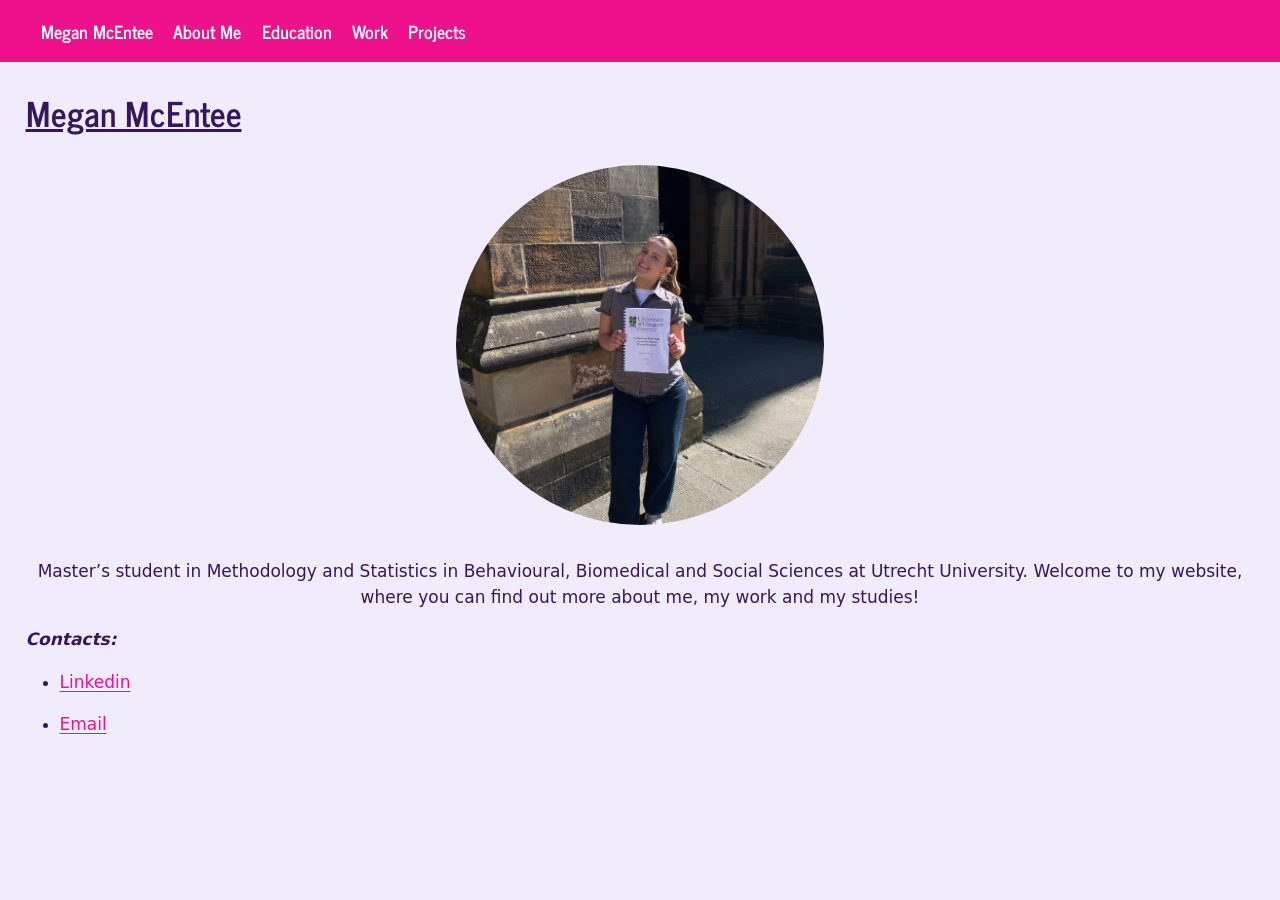
==== index.html @ 5ffb11a3 "Built site for gh-pages" ====
<!DOCTYPE html>
<html xmlns="http://www.w3.org/1999/xhtml" lang="en" xml:lang="en"><head>

<meta charset="utf-8">
<meta name="generator" content="quarto-1.6.42">

<meta name="viewport" content="width=device-width, initial-scale=1.0, user-scalable=yes">


<title>Megan McEntee</title>
<style>
code{white-space: pre-wrap;}
span.smallcaps{font-variant: small-caps;}
div.columns{display: flex; gap: min(4vw, 1.5em);}
div.column{flex: auto; overflow-x: auto;}
div.hanging-indent{margin-left: 1.5em; text-indent: -1.5em;}
ul.task-list{list-style: none;}
ul.task-list li input[type="checkbox"] {
  width: 0.8em;
  margin: 0 0.8em 0.2em -1em; /* quarto-specific, see https://github.com/quarto-dev/quarto-cli/issues/4556 */ 
  vertical-align: middle;
}
</style>


<script src="site_libs/quarto-nav/quarto-nav.js"></script>
<script src="site_libs/quarto-nav/headroom.min.js"></script>
<script src="site_libs/clipboard/clipboard.min.js"></script>
<script src="site_libs/quarto-search/autocomplete.umd.js"></script>
<script src="site_libs/quarto-search/fuse.min.js"></script>
<script src="site_libs/quarto-search/quarto-search.js"></script>
<meta name="quarto:offset" content="./">
<script src="site_libs/quarto-html/quarto.js"></script>
<script src="site_libs/quarto-html/popper.min.js"></script>
<script src="site_libs/quarto-html/tippy.umd.min.js"></script>
<script src="site_libs/quarto-html/anchor.min.js"></script>
<link href="site_libs/quarto-html/tippy.css" rel="stylesheet">
<link href="site_libs/quarto-html/quarto-syntax-highlighting-2f5df379a58b258e96c21c0638c20c03.css" rel="stylesheet" id="quarto-text-highlighting-styles">
<script src="site_libs/bootstrap/bootstrap.min.js"></script>
<link href="site_libs/bootstrap/bootstrap-icons.css" rel="stylesheet">
<link href="site_libs/bootstrap/bootstrap-0629e0f588e8d33d92f3638f795ab6a3.min.css" rel="stylesheet" append-hash="true" id="quarto-bootstrap" data-mode="light">
<script id="quarto-search-options" type="application/json">{
  "location": "navbar",
  "copy-button": false,
  "collapse-after": 3,
  "panel-placement": "end",
  "type": "overlay",
  "limit": 50,
  "keyboard-shortcut": [
    "f",
    "/",
    "s"
  ],
  "show-item-context": false,
  "language": {
    "search-no-results-text": "No results",
    "search-matching-documents-text": "matching documents",
    "search-copy-link-title": "Copy link to search",
    "search-hide-matches-text": "Hide additional matches",
    "search-more-match-text": "more match in this document",
    "search-more-matches-text": "more matches in this document",
    "search-clear-button-title": "Clear",
    "search-text-placeholder": "",
    "search-detached-cancel-button-title": "Cancel",
    "search-submit-button-title": "Submit",
    "search-label": "Search"
  }
}</script>


<link rel="stylesheet" href="styles.css">
</head>

<body class="nav-fixed">

<div id="quarto-search-results"></div>
  <header id="quarto-header" class="headroom fixed-top">
    <nav class="navbar navbar-expand-lg " data-bs-theme="dark">
      <div class="navbar-container container-fluid">
            <div id="quarto-search" class="" title="Search"></div>
          <button class="navbar-toggler" type="button" data-bs-toggle="collapse" data-bs-target="#navbarCollapse" aria-controls="navbarCollapse" role="menu" aria-expanded="false" aria-label="Toggle navigation" onclick="if (window.quartoToggleHeadroom) { window.quartoToggleHeadroom(); }">
  <span class="navbar-toggler-icon"></span>
</button>
          <div class="collapse navbar-collapse" id="navbarCollapse">
            <ul class="navbar-nav navbar-nav-scroll me-auto">
  <li class="nav-item">
    <a class="nav-link active" href="./index.html" aria-current="page"> 
<span class="menu-text">Megan McEntee</span></a>
  </li>  
  <li class="nav-item">
    <a class="nav-link" href="./about_me.html"> 
<span class="menu-text">About Me</span></a>
  </li>  
  <li class="nav-item">
    <a class="nav-link" href="./education.html"> 
<span class="menu-text">Education</span></a>
  </li>  
  <li class="nav-item">
    <a class="nav-link" href="./work.html"> 
<span class="menu-text">Work</span></a>
  </li>  
  <li class="nav-item">
    <a class="nav-link" href="./projects.html"> 
<span class="menu-text">Projects</span></a>
  </li>  
</ul>
          </div> <!-- /navcollapse -->
            <div class="quarto-navbar-tools">
</div>
      </div> <!-- /container-fluid -->
    </nav>
</header>
<!-- content -->
<div id="quarto-content" class="quarto-container page-columns page-rows-contents page-layout-full page-navbar">
<!-- sidebar -->
<!-- margin-sidebar -->
    <div id="quarto-margin-sidebar" class="sidebar margin-sidebar zindex-bottom">
        
    </div>
<!-- main -->
<main class="content column-page" id="quarto-document-content">

<header id="title-block-header" class="quarto-title-block default">
<div class="quarto-title">
<h1 class="title">Megan McEntee</h1>
</div>



<div class="quarto-title-meta column-page">

    
  
    
  </div>
  


</header>


<div style="text-align: center;">
<div class="quarto-figure quarto-figure-center">
<figure class="figure">
<p><img src="IMG_3227.jpeg" class="circle-img img-fluid quarto-figure quarto-figure-center figure-img" style="width:30.0%" alt="photo"></p>
</figure>
</div>
<p>Master’s student in Methodology and Statistics in Behavioural, Biomedical and Social Sciences at Utrecht University. Welcome to my website, where you can find out more about me, my work and my studies!</p>
</div>
<p><strong><em>Contacts:</em></strong></p>
<ul>
<li><p><a href="https://www.linkedin.com/in/megan-mcentee-bb5802326/">Linkedin</a></p></li>
<li><p><a href="mailto:meganmmcentee@gmail.com">Email</a></p></li>
</ul>



</main> <!-- /main -->
<script id="quarto-html-after-body" type="application/javascript">
window.document.addEventListener("DOMContentLoaded", function (event) {
  const toggleBodyColorMode = (bsSheetEl) => {
    const mode = bsSheetEl.getAttribute("data-mode");
    const bodyEl = window.document.querySelector("body");
    if (mode === "dark") {
      bodyEl.classList.add("quarto-dark");
      bodyEl.classList.remove("quarto-light");
    } else {
      bodyEl.classList.add("quarto-light");
      bodyEl.classList.remove("quarto-dark");
    }
  }
  const toggleBodyColorPrimary = () => {
    const bsSheetEl = window.document.querySelector("link#quarto-bootstrap");
    if (bsSheetEl) {
      toggleBodyColorMode(bsSheetEl);
    }
  }
  toggleBodyColorPrimary();  
  const icon = "";
  const anchorJS = new window.AnchorJS();
  anchorJS.options = {
    placement: 'right',
    icon: icon
  };
  anchorJS.add('.anchored');
  const isCodeAnnotation = (el) => {
    for (const clz of el.classList) {
      if (clz.startsWith('code-annotation-')) {                     
        return true;
      }
    }
    return false;
  }
  const onCopySuccess = function(e) {
    // button target
    const button = e.trigger;
    // don't keep focus
    button.blur();
    // flash "checked"
    button.classList.add('code-copy-button-checked');
    var currentTitle = button.getAttribute("title");
    button.setAttribute("title", "Copied!");
    let tooltip;
    if (window.bootstrap) {
      button.setAttribute("data-bs-toggle", "tooltip");
      button.setAttribute("data-bs-placement", "left");
      button.setAttribute("data-bs-title", "Copied!");
      tooltip = new bootstrap.Tooltip(button, 
        { trigger: "manual", 
          customClass: "code-copy-button-tooltip",
          offset: [0, -8]});
      tooltip.show();    
    }
    setTimeout(function() {
      if (tooltip) {
        tooltip.hide();
        button.removeAttribute("data-bs-title");
        button.removeAttribute("data-bs-toggle");
        button.removeAttribute("data-bs-placement");
      }
      button.setAttribute("title", currentTitle);
      button.classList.remove('code-copy-button-checked');
    }, 1000);
    // clear code selection
    e.clearSelection();
  }
  const getTextToCopy = function(trigger) {
      const codeEl = trigger.previousElementSibling.cloneNode(true);
      for (const childEl of codeEl.children) {
        if (isCodeAnnotation(childEl)) {
          childEl.remove();
        }
      }
      return codeEl.innerText;
  }
  const clipboard = new window.ClipboardJS('.code-copy-button:not([data-in-quarto-modal])', {
    text: getTextToCopy
  });
  clipboard.on('success', onCopySuccess);
  if (window.document.getElementById('quarto-embedded-source-code-modal')) {
    const clipboardModal = new window.ClipboardJS('.code-copy-button[data-in-quarto-modal]', {
      text: getTextToCopy,
      container: window.document.getElementById('quarto-embedded-source-code-modal')
    });
    clipboardModal.on('success', onCopySuccess);
  }
    var localhostRegex = new RegExp(/^(?:http|https):\/\/localhost\:?[0-9]*\//);
    var mailtoRegex = new RegExp(/^mailto:/);
      var filterRegex = new RegExp('/' + window.location.host + '/');
    var isInternal = (href) => {
        return filterRegex.test(href) || localhostRegex.test(href) || mailtoRegex.test(href);
    }
    // Inspect non-navigation links and adorn them if external
 	var links = window.document.querySelectorAll('a[href]:not(.nav-link):not(.navbar-brand):not(.toc-action):not(.sidebar-link):not(.sidebar-item-toggle):not(.pagination-link):not(.no-external):not([aria-hidden]):not(.dropdown-item):not(.quarto-navigation-tool):not(.about-link)');
    for (var i=0; i<links.length; i++) {
      const link = links[i];
      if (!isInternal(link.href)) {
        // undo the damage that might have been done by quarto-nav.js in the case of
        // links that we want to consider external
        if (link.dataset.originalHref !== undefined) {
          link.href = link.dataset.originalHref;
        }
      }
    }
  function tippyHover(el, contentFn, onTriggerFn, onUntriggerFn) {
    const config = {
      allowHTML: true,
      maxWidth: 500,
      delay: 100,
      arrow: false,
      appendTo: function(el) {
          return el.parentElement;
      },
      interactive: true,
      interactiveBorder: 10,
      theme: 'quarto',
      placement: 'bottom-start',
    };
    if (contentFn) {
      config.content = contentFn;
    }
    if (onTriggerFn) {
      config.onTrigger = onTriggerFn;
    }
    if (onUntriggerFn) {
      config.onUntrigger = onUntriggerFn;
    }
    window.tippy(el, config); 
  }
  const noterefs = window.document.querySelectorAll('a[role="doc-noteref"]');
  for (var i=0; i<noterefs.length; i++) {
    const ref = noterefs[i];
    tippyHover(ref, function() {
      // use id or data attribute instead here
      let href = ref.getAttribute('data-footnote-href') || ref.getAttribute('href');
      try { href = new URL(href).hash; } catch {}
      const id = href.replace(/^#\/?/, "");
      const note = window.document.getElementById(id);
      if (note) {
        return note.innerHTML;
      } else {
        return "";
      }
    });
  }
  const xrefs = window.document.querySelectorAll('a.quarto-xref');
  const processXRef = (id, note) => {
    // Strip column container classes
    const stripColumnClz = (el) => {
      el.classList.remove("page-full", "page-columns");
      if (el.children) {
        for (const child of el.children) {
          stripColumnClz(child);
        }
      }
    }
    stripColumnClz(note)
    if (id === null || id.startsWith('sec-')) {
      // Special case sections, only their first couple elements
      const container = document.createElement("div");
      if (note.children && note.children.length > 2) {
        container.appendChild(note.children[0].cloneNode(true));
        for (let i = 1; i < note.children.length; i++) {
          const child = note.children[i];
          if (child.tagName === "P" && child.innerText === "") {
            continue;
          } else {
            container.appendChild(child.cloneNode(true));
            break;
          }
        }
        if (window.Quarto?.typesetMath) {
          window.Quarto.typesetMath(container);
        }
        return container.innerHTML
      } else {
        if (window.Quarto?.typesetMath) {
          window.Quarto.typesetMath(note);
        }
        return note.innerHTML;
      }
    } else {
      // Remove any anchor links if they are present
      const anchorLink = note.querySelector('a.anchorjs-link');
      if (anchorLink) {
        anchorLink.remove();
      }
      if (window.Quarto?.typesetMath) {
        window.Quarto.typesetMath(note);
      }
      if (note.classList.contains("callout")) {
        return note.outerHTML;
      } else {
        return note.innerHTML;
      }
    }
  }
  for (var i=0; i<xrefs.length; i++) {
    const xref = xrefs[i];
    tippyHover(xref, undefined, function(instance) {
      instance.disable();
      let url = xref.getAttribute('href');
      let hash = undefined; 
      if (url.startsWith('#')) {
        hash = url;
      } else {
        try { hash = new URL(url).hash; } catch {}
      }
      if (hash) {
        const id = hash.replace(/^#\/?/, "");
        const note = window.document.getElementById(id);
        if (note !== null) {
          try {
            const html = processXRef(id, note.cloneNode(true));
            instance.setContent(html);
          } finally {
            instance.enable();
            instance.show();
          }
        } else {
          // See if we can fetch this
          fetch(url.split('#')[0])
          .then(res => res.text())
          .then(html => {
            const parser = new DOMParser();
            const htmlDoc = parser.parseFromString(html, "text/html");
            const note = htmlDoc.getElementById(id);
            if (note !== null) {
              const html = processXRef(id, note);
              instance.setContent(html);
            } 
          }).finally(() => {
            instance.enable();
            instance.show();
          });
        }
      } else {
        // See if we can fetch a full url (with no hash to target)
        // This is a special case and we should probably do some content thinning / targeting
        fetch(url)
        .then(res => res.text())
        .then(html => {
          const parser = new DOMParser();
          const htmlDoc = parser.parseFromString(html, "text/html");
          const note = htmlDoc.querySelector('main.content');
          if (note !== null) {
            // This should only happen for chapter cross references
            // (since there is no id in the URL)
            // remove the first header
            if (note.children.length > 0 && note.children[0].tagName === "HEADER") {
              note.children[0].remove();
            }
            const html = processXRef(null, note);
            instance.setContent(html);
          } 
        }).finally(() => {
          instance.enable();
          instance.show();
        });
      }
    }, function(instance) {
    });
  }
      let selectedAnnoteEl;
      const selectorForAnnotation = ( cell, annotation) => {
        let cellAttr = 'data-code-cell="' + cell + '"';
        let lineAttr = 'data-code-annotation="' +  annotation + '"';
        const selector = 'span[' + cellAttr + '][' + lineAttr + ']';
        return selector;
      }
      const selectCodeLines = (annoteEl) => {
        const doc = window.document;
        const targetCell = annoteEl.getAttribute("data-target-cell");
        const targetAnnotation = annoteEl.getAttribute("data-target-annotation");
        const annoteSpan = window.document.querySelector(selectorForAnnotation(targetCell, targetAnnotation));
        const lines = annoteSpan.getAttribute("data-code-lines").split(",");
        const lineIds = lines.map((line) => {
          return targetCell + "-" + line;
        })
        let top = null;
        let height = null;
        let parent = null;
        if (lineIds.length > 0) {
            //compute the position of the single el (top and bottom and make a div)
            const el = window.document.getElementById(lineIds[0]);
            top = el.offsetTop;
            height = el.offsetHeight;
            parent = el.parentElement.parentElement;
          if (lineIds.length > 1) {
            const lastEl = window.document.getElementById(lineIds[lineIds.length - 1]);
            const bottom = lastEl.offsetTop + lastEl.offsetHeight;
            height = bottom - top;
          }
          if (top !== null && height !== null && parent !== null) {
            // cook up a div (if necessary) and position it 
            let div = window.document.getElementById("code-annotation-line-highlight");
            if (div === null) {
              div = window.document.createElement("div");
              div.setAttribute("id", "code-annotation-line-highlight");
              div.style.position = 'absolute';
              parent.appendChild(div);
            }
            div.style.top = top - 2 + "px";
            div.style.height = height + 4 + "px";
            div.style.left = 0;
            let gutterDiv = window.document.getElementById("code-annotation-line-highlight-gutter");
            if (gutterDiv === null) {
              gutterDiv = window.document.createElement("div");
              gutterDiv.setAttribute("id", "code-annotation-line-highlight-gutter");
              gutterDiv.style.position = 'absolute';
              const codeCell = window.document.getElementById(targetCell);
              const gutter = codeCell.querySelector('.code-annotation-gutter');
              gutter.appendChild(gutterDiv);
            }
            gutterDiv.style.top = top - 2 + "px";
            gutterDiv.style.height = height + 4 + "px";
          }
          selectedAnnoteEl = annoteEl;
        }
      };
      const unselectCodeLines = () => {
        const elementsIds = ["code-annotation-line-highlight", "code-annotation-line-highlight-gutter"];
        elementsIds.forEach((elId) => {
          const div = window.document.getElementById(elId);
          if (div) {
            div.remove();
          }
        });
        selectedAnnoteEl = undefined;
      };
        // Handle positioning of the toggle
    window.addEventListener(
      "resize",
      throttle(() => {
        elRect = undefined;
        if (selectedAnnoteEl) {
          selectCodeLines(selectedAnnoteEl);
        }
      }, 10)
    );
    function throttle(fn, ms) {
    let throttle = false;
    let timer;
      return (...args) => {
        if(!throttle) { // first call gets through
            fn.apply(this, args);
            throttle = true;
        } else { // all the others get throttled
            if(timer) clearTimeout(timer); // cancel #2
            timer = setTimeout(() => {
              fn.apply(this, args);
              timer = throttle = false;
            }, ms);
        }
      };
    }
      // Attach click handler to the DT
      const annoteDls = window.document.querySelectorAll('dt[data-target-cell]');
      for (const annoteDlNode of annoteDls) {
        annoteDlNode.addEventListener('click', (event) => {
          const clickedEl = event.target;
          if (clickedEl !== selectedAnnoteEl) {
            unselectCodeLines();
            const activeEl = window.document.querySelector('dt[data-target-cell].code-annotation-active');
            if (activeEl) {
              activeEl.classList.remove('code-annotation-active');
            }
            selectCodeLines(clickedEl);
            clickedEl.classList.add('code-annotation-active');
          } else {
            // Unselect the line
            unselectCodeLines();
            clickedEl.classList.remove('code-annotation-active');
          }
        });
      }
  const findCites = (el) => {
    const parentEl = el.parentElement;
    if (parentEl) {
      const cites = parentEl.dataset.cites;
      if (cites) {
        return {
          el,
          cites: cites.split(' ')
        };
      } else {
        return findCites(el.parentElement)
      }
    } else {
      return undefined;
    }
  };
  var bibliorefs = window.document.querySelectorAll('a[role="doc-biblioref"]');
  for (var i=0; i<bibliorefs.length; i++) {
    const ref = bibliorefs[i];
    const citeInfo = findCites(ref);
    if (citeInfo) {
      tippyHover(citeInfo.el, function() {
        var popup = window.document.createElement('div');
        citeInfo.cites.forEach(function(cite) {
          var citeDiv = window.document.createElement('div');
          citeDiv.classList.add('hanging-indent');
          citeDiv.classList.add('csl-entry');
          var biblioDiv = window.document.getElementById('ref-' + cite);
          if (biblioDiv) {
            citeDiv.innerHTML = biblioDiv.innerHTML;
          }
          popup.appendChild(citeDiv);
        });
        return popup.innerHTML;
      });
    }
  }
});
</script>
</div> <!-- /content -->




</body></html>
---- site_libs/quarto-html/tippy.css ----
.tippy-box[data-animation=fade][data-state=hidden]{opacity:0}[data-tippy-root]{max-width:calc(100vw - 10px)}.tippy-box{position:relative;background-color:#333;color:#fff;border-radius:4px;font-size:14px;line-height:1.4;white-space:normal;outline:0;transition-property:transform,visibility,opacity}.tippy-box[data-placement^=top]>.tippy-arrow{bottom:0}.tippy-box[data-placement^=top]>.tippy-arrow:before{bottom:-7px;left:0;border-width:8px 8px 0;border-top-color:initial;transform-origin:center top}.tippy-box[data-placement^=bottom]>.tippy-arrow{top:0}.tippy-box[data-placement^=bottom]>.tippy-arrow:before{top:-7px;left:0;border-width:0 8px 8px;border-bottom-color:initial;transform-origin:center bottom}.tippy-box[data-placement^=left]>.tippy-arrow{right:0}.tippy-box[data-placement^=left]>.tippy-arrow:before{border-width:8px 0 8px 8px;border-left-color:initial;right:-7px;transform-origin:center left}.tippy-box[data-placement^=right]>.tippy-arrow{left:0}.tippy-box[data-placement^=right]>.tippy-arrow:before{left:-7px;border-width:8px 8px 8px 0;border-right-color:initial;transform-origin:center right}.tippy-box[data-inertia][data-state=visible]{transition-timing-function:cubic-bezier(.54,1.5,.38,1.11)}.tippy-arrow{width:16px;height:16px;color:#333}.tippy-arrow:before{content:"";position:absolute;border-color:transparent;border-style:solid}.tippy-content{position:relative;padding:5px 9px;z-index:1}
---- site_libs/quarto-html/quarto-syntax-highlighting-2f5df379a58b258e96c21c0638c20c03.css ----
/* quarto syntax highlight colors */
:root {
  --quarto-hl-ot-color: #003B4F;
  --quarto-hl-at-color: #657422;
  --quarto-hl-ss-color: #20794D;
  --quarto-hl-an-color: #5E5E5E;
  --quarto-hl-fu-color: #4758AB;
  --quarto-hl-st-color: #20794D;
  --quarto-hl-cf-color: #003B4F;
  --quarto-hl-op-color: #5E5E5E;
  --quarto-hl-er-color: #AD0000;
  --quarto-hl-bn-color: #AD0000;
  --quarto-hl-al-color: #AD0000;
  --quarto-hl-va-color: #111111;
  --quarto-hl-bu-color: inherit;
  --quarto-hl-ex-color: inherit;
  --quarto-hl-pp-color: #AD0000;
  --quarto-hl-in-color: #5E5E5E;
  --quarto-hl-vs-color: #20794D;
  --quarto-hl-wa-color: #5E5E5E;
  --quarto-hl-do-color: #5E5E5E;
  --quarto-hl-im-color: #00769E;
  --quarto-hl-ch-color: #20794D;
  --quarto-hl-dt-color: #AD0000;
  --quarto-hl-fl-color: #AD0000;
  --quarto-hl-co-color: #5E5E5E;
  --quarto-hl-cv-color: #5E5E5E;
  --quarto-hl-cn-color: #8f5902;
  --quarto-hl-sc-color: #5E5E5E;
  --quarto-hl-dv-color: #AD0000;
  --quarto-hl-kw-color: #003B4F;
}

/* other quarto variables */
:root {
  --quarto-font-monospace: SFMono-Regular, Menlo, Monaco, Consolas, "Liberation Mono", "Courier New", monospace;
}

pre > code.sourceCode > span {
  color: #003B4F;
}

code span {
  color: #003B4F;
}

code.sourceCode > span {
  color: #003B4F;
}

div.sourceCode,
div.sourceCode pre.sourceCode {
  color: #003B4F;
}

code span.ot {
  color: #003B4F;
  font-style: inherit;
}

code span.at {
  color: #657422;
  font-style: inherit;
}

code span.ss {
  color: #20794D;
  font-style: inherit;
}

code span.an {
  color: #5E5E5E;
  font-style: inherit;
}

code span.fu {
  color: #4758AB;
  font-style: inherit;
}

code span.st {
  color: #20794D;
  font-style: inherit;
}

code span.cf {
  color: #003B4F;
  font-weight: bold;
  font-style: inherit;
}

code span.op {
  color: #5E5E5E;
  font-style: inherit;
}

code span.er {
  color: #AD0000;
  font-style: inherit;
}

code span.bn {
  color: #AD0000;
  font-style: inherit;
}

code span.al {
  color: #AD0000;
  font-style: inherit;
}

code span.va {
  color: #111111;
  font-style: inherit;
}

code span.bu {
  font-style: inherit;
}

code span.ex {
  font-style: inherit;
}

code span.pp {
  color: #AD0000;
  font-style: inherit;
}

code span.in {
  color: #5E5E5E;
  font-style: inherit;
}

code span.vs {
  color: #20794D;
  font-style: inherit;
}

code span.wa {
  color: #5E5E5E;
  font-style: italic;
}

code span.do {
  color: #5E5E5E;
  font-style: italic;
}

code span.im {
  color: #00769E;
  font-style: inherit;
}

code span.ch {
  color: #20794D;
  font-style: inherit;
}

code span.dt {
  color: #AD0000;
  font-style: inherit;
}

code span.fl {
  color: #AD0000;
  font-style: inherit;
}

code span.co {
  color: #5E5E5E;
  font-style: inherit;
}

code span.cv {
  color: #5E5E5E;
  font-style: italic;
}

code span.cn {
  color: #8f5902;
  font-style: inherit;
}

code span.sc {
  color: #5E5E5E;
  font-style: inherit;
}

code span.dv {
  color: #AD0000;
  font-style: inherit;
}

code span.kw {
  color: #003B4F;
  font-weight: bold;
  font-style: inherit;
}

.prevent-inlining {
  content: "</";
}

/*# sourceMappingURL=35eb38a806ee71ea6d2563be2308c832.css.map */
---- styles.css ----
/* css styles */
.title {
  text-decoration: underline;
}


#title-block-header {
  margin-bottom: 2rem;
}

main.content {
  padding-bottom: 3rem;
}

.circle-img {
  width: 250px;
  height: 360px;
  object-fit: cover;
  border-radius: 50%;
}
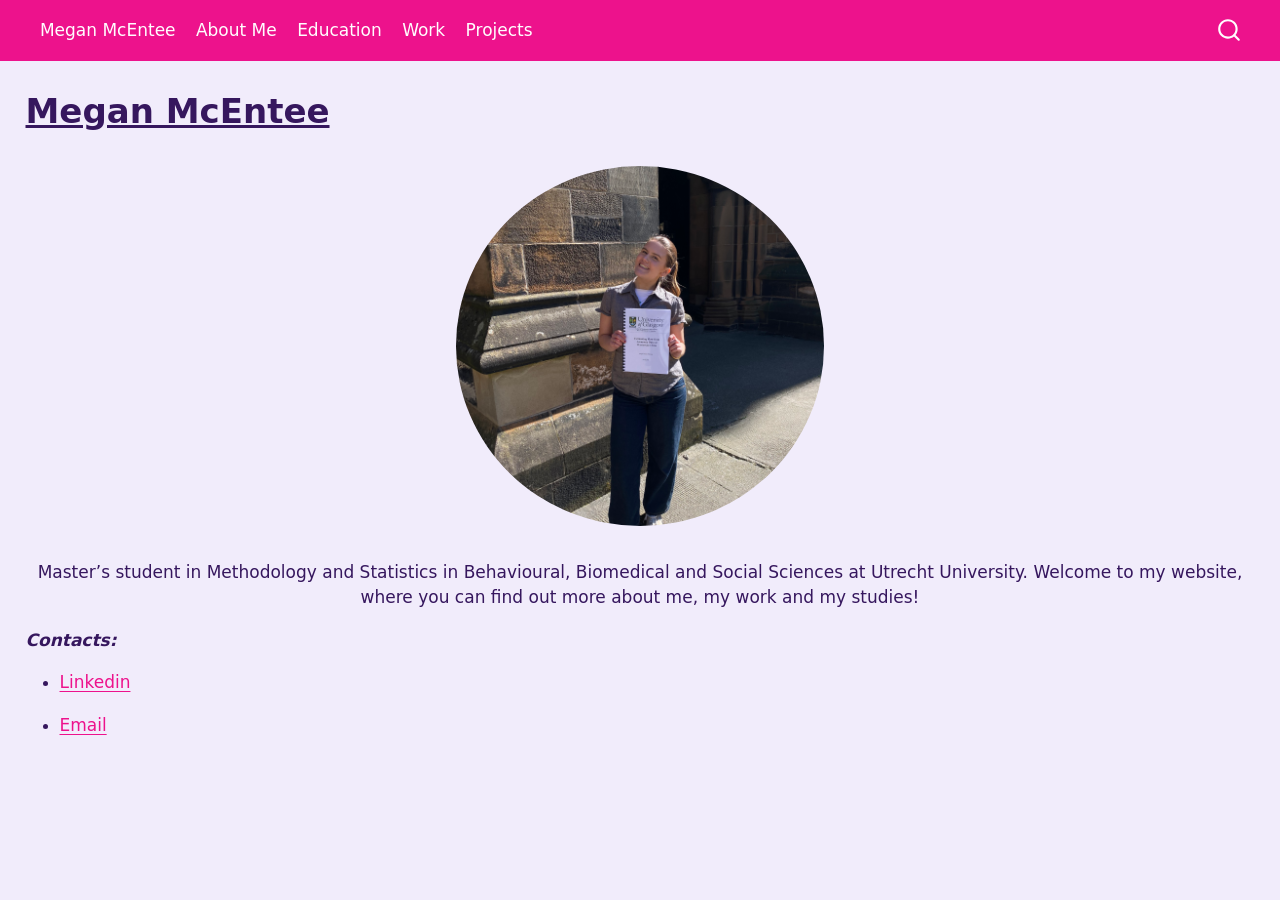
==== commit 68ab68db: "Built site for gh-pages" ====
--- a/index.html
+++ b/index.html
@@ -2,17 +2,23 @@
 <html xmlns="http://www.w3.org/1999/xhtml" lang="en" xml:lang="en"><head>
 
 <meta charset="utf-8">
-<meta name="generator" content="quarto-1.6.42">
+<meta name="generator" content="quarto-1.11.9">
 
 <meta name="viewport" content="width=device-width, initial-scale=1.0, user-scalable=yes">
 
 
 <title>Megan McEntee</title>
 <style>
-code{white-space: pre-wrap;}
+/* Default styles provided by pandoc.
+** See https://pandoc.org/MANUAL.html#variables-for-html for config info.
+*/
 span.smallcaps{font-variant: small-caps;}
-div.columns{display: flex; gap: min(4vw, 1.5em);}
-div.column{flex: auto; overflow-x: auto;}
+div.columns{display: flex; gap: 1.5em;}
+div.column{flex: auto;}
+@media screen {
+div.columns{gap: min(4vw, 1.5em);}
+div.column{overflow-x: auto;}
+}
 div.hanging-indent{margin-left: 1.5em; text-indent: -1.5em;}
 ul.task-list{list-style: none;}
 ul.task-list li input[type="checkbox"] {
@@ -30,15 +36,21 @@
 <script src="site_libs/quarto-search/fuse.min.js"></script>
 <script src="site_libs/quarto-search/quarto-search.js"></script>
 <meta name="quarto:offset" content="./">
-<script src="site_libs/quarto-html/quarto.js"></script>
+<script src="site_libs/quarto-html/quarto.js" type="module"></script>
+<script src="site_libs/quarto-html/tabsets/tabsets.js" type="module"></script>
+<script src="site_libs/quarto-html/scrollable-regions/scrollable-regions.js" type="module"></script>
 <script src="site_libs/quarto-html/popper.min.js"></script>
 <script src="site_libs/quarto-html/tippy.umd.min.js"></script>
 <script src="site_libs/quarto-html/anchor.min.js"></script>
 <link href="site_libs/quarto-html/tippy.css" rel="stylesheet">
-<link href="site_libs/quarto-html/quarto-syntax-highlighting-2f5df379a58b258e96c21c0638c20c03.css" rel="stylesheet" id="quarto-text-highlighting-styles">
+<link href="site_libs/quarto-html/quarto-syntax-highlighting-63b5708e65d6cd79cd7618c58d0c21e7.css" rel="stylesheet" class="quarto-color-scheme" id="quarto-text-highlighting-styles">
+<link href="site_libs/quarto-html/quarto-syntax-highlighting-dark-447e42e69aaa9833c0ba1b986f430b20.css" rel="stylesheet" class="quarto-color-scheme quarto-color-alternate" id="quarto-text-highlighting-styles">
+<link href="site_libs/quarto-html/quarto-syntax-highlighting-63b5708e65d6cd79cd7618c58d0c21e7.css" rel="stylesheet" class="quarto-color-scheme-extra" id="quarto-text-highlighting-styles">
 <script src="site_libs/bootstrap/bootstrap.min.js"></script>
 <link href="site_libs/bootstrap/bootstrap-icons.css" rel="stylesheet">
-<link href="site_libs/bootstrap/bootstrap-0629e0f588e8d33d92f3638f795ab6a3.min.css" rel="stylesheet" append-hash="true" id="quarto-bootstrap" data-mode="light">
+<link href="site_libs/bootstrap/bootstrap-98fe5b9d5b6c9cb979ad43f3d0ef5465.min.css" rel="stylesheet" append-hash="true" class="quarto-color-scheme" id="quarto-bootstrap" data-mode="light">
+<link href="site_libs/bootstrap/bootstrap-dark-1d361397793e57bc302c93fd90dd2b2e.min.css" rel="stylesheet" append-hash="true" class="quarto-color-scheme quarto-color-alternate" id="quarto-bootstrap" data-mode="light">
+<link href="site_libs/bootstrap/bootstrap-98fe5b9d5b6c9cb979ad43f3d0ef5465.min.css" rel="stylesheet" append-hash="true" class="quarto-color-scheme-extra" id="quarto-bootstrap" data-mode="light">
 <script id="quarto-search-options" type="application/json">{
   "location": "navbar",
   "copy-button": false,
@@ -71,14 +83,13 @@
 <link rel="stylesheet" href="styles.css">
 </head>
 
-<body class="nav-fixed">
+<body class="nav-fixed quarto-light"><a id="quarto-skip-link" class="visually-hidden-focusable" href="#quarto-document-content">Skip to main content</a>
 
 <div id="quarto-search-results"></div>
   <header id="quarto-header" class="headroom fixed-top">
-    <nav class="navbar navbar-expand-lg " data-bs-theme="dark">
+    <nav class="navbar navbar-expand-lg " data-bs-theme="dark" aria-label="Site">
       <div class="navbar-container container-fluid">
-            <div id="quarto-search" class="" title="Search"></div>
-          <button class="navbar-toggler" type="button" data-bs-toggle="collapse" data-bs-target="#navbarCollapse" aria-controls="navbarCollapse" role="menu" aria-expanded="false" aria-label="Toggle navigation" onclick="if (window.quartoToggleHeadroom) { window.quartoToggleHeadroom(); }">
+          <button class="navbar-toggler" type="button" data-bs-toggle="collapse" data-bs-target="#navbarCollapse" aria-controls="navbarCollapse" aria-expanded="false" aria-label="Toggle navigation" onclick="if (window.quartoToggleHeadroom) { window.quartoToggleHeadroom(); }">
   <span class="navbar-toggler-icon"></span>
 </button>
           <div class="collapse navbar-collapse" id="navbarCollapse">
@@ -107,6 +118,7 @@
           </div> <!-- /navcollapse -->
             <div class="quarto-navbar-tools">
 </div>
+            <div id="quarto-search" class="" title="Search"></div>
       </div> <!-- /container-fluid -->
     </nav>
 </header>
@@ -118,7 +130,7 @@
         
     </div>
 <!-- main -->
-<main class="content column-page" id="quarto-document-content">
+<main class="content column-page" id="quarto-document-content" tabindex="-1">
 
 <header id="title-block-header" class="quarto-title-block default">
 <div class="quarto-title">
@@ -157,236 +169,306 @@
 
 </main> <!-- /main -->
 <script id="quarto-html-after-body" type="application/javascript">
-window.document.addEventListener("DOMContentLoaded", function (event) {
-  const toggleBodyColorMode = (bsSheetEl) => {
-    const mode = bsSheetEl.getAttribute("data-mode");
-    const bodyEl = window.document.querySelector("body");
-    if (mode === "dark") {
-      bodyEl.classList.add("quarto-dark");
-      bodyEl.classList.remove("quarto-light");
-    } else {
-      bodyEl.classList.add("quarto-light");
-      bodyEl.classList.remove("quarto-dark");
-    }
-  }
-  const toggleBodyColorPrimary = () => {
-    const bsSheetEl = window.document.querySelector("link#quarto-bootstrap");
-    if (bsSheetEl) {
-      toggleBodyColorMode(bsSheetEl);
-    }
-  }
-  toggleBodyColorPrimary();  
-  const icon = "";
-  const anchorJS = new window.AnchorJS();
-  anchorJS.options = {
-    placement: 'right',
-    icon: icon
-  };
-  anchorJS.add('.anchored');
-  const isCodeAnnotation = (el) => {
-    for (const clz of el.classList) {
-      if (clz.startsWith('code-annotation-')) {                     
-        return true;
-      }
-    }
-    return false;
-  }
-  const onCopySuccess = function(e) {
-    // button target
-    const button = e.trigger;
-    // don't keep focus
-    button.blur();
-    // flash "checked"
-    button.classList.add('code-copy-button-checked');
-    var currentTitle = button.getAttribute("title");
-    button.setAttribute("title", "Copied!");
-    let tooltip;
-    if (window.bootstrap) {
-      button.setAttribute("data-bs-toggle", "tooltip");
-      button.setAttribute("data-bs-placement", "left");
-      button.setAttribute("data-bs-title", "Copied!");
-      tooltip = new bootstrap.Tooltip(button, 
-        { trigger: "manual", 
-          customClass: "code-copy-button-tooltip",
-          offset: [0, -8]});
-      tooltip.show();    
-    }
-    setTimeout(function() {
-      if (tooltip) {
-        tooltip.hide();
-        button.removeAttribute("data-bs-title");
-        button.removeAttribute("data-bs-toggle");
-        button.removeAttribute("data-bs-placement");
-      }
-      button.setAttribute("title", currentTitle);
-      button.classList.remove('code-copy-button-checked');
-    }, 1000);
-    // clear code selection
-    e.clearSelection();
-  }
-  const getTextToCopy = function(trigger) {
-      const codeEl = trigger.previousElementSibling.cloneNode(true);
+  window.document.addEventListener("DOMContentLoaded", function (event) {
+    const icon = "";
+    const anchorJS = new window.AnchorJS();
+    anchorJS.options = {
+      placement: 'right',
+      icon: icon
+    };
+    anchorJS.add('.anchored');
+    const isCodeAnnotation = (el) => {
+      for (const clz of el.classList) {
+        if (clz.startsWith('code-annotation-')) {                     
+          return true;
+        }
+      }
+      return false;
+    }
+    const onCopySuccess = function(e) {
+      // button target
+      const button = e.trigger;
+      // don't keep focus
+      button.blur();
+      // flash "checked"
+      button.classList.add('code-copy-button-checked');
+      var currentTitle = button.getAttribute("title");
+      button.setAttribute("title", "Copied!");
+      let tooltip;
+      if (window.bootstrap) {
+        button.setAttribute("data-bs-toggle", "tooltip");
+        button.setAttribute("data-bs-placement", "left");
+        button.setAttribute("data-bs-title", "Copied!");
+        tooltip = new bootstrap.Tooltip(button, 
+          { trigger: "manual", 
+            customClass: "code-copy-button-tooltip",
+            offset: [0, -8]});
+        tooltip.show();    
+      }
+      setTimeout(function() {
+        if (tooltip) {
+          tooltip.hide();
+          button.removeAttribute("data-bs-title");
+          button.removeAttribute("data-bs-toggle");
+          button.removeAttribute("data-bs-placement");
+        }
+        button.setAttribute("title", currentTitle);
+        button.classList.remove('code-copy-button-checked');
+      }, 1000);
+      // clear code selection
+      e.clearSelection();
+    }
+    const getTextToCopy = function(trigger) {
+      const outerScaffold = trigger.parentElement.cloneNode(true);
+      const codeEl = outerScaffold.querySelector('code');
       for (const childEl of codeEl.children) {
         if (isCodeAnnotation(childEl)) {
           childEl.remove();
         }
       }
       return codeEl.innerText;
-  }
-  const clipboard = new window.ClipboardJS('.code-copy-button:not([data-in-quarto-modal])', {
-    text: getTextToCopy
-  });
-  clipboard.on('success', onCopySuccess);
-  if (window.document.getElementById('quarto-embedded-source-code-modal')) {
-    const clipboardModal = new window.ClipboardJS('.code-copy-button[data-in-quarto-modal]', {
-      text: getTextToCopy,
-      container: window.document.getElementById('quarto-embedded-source-code-modal')
+    }
+    const clipboard = new window.ClipboardJS('.code-copy-button:not([data-in-quarto-modal])', {
+      text: getTextToCopy
     });
-    clipboardModal.on('success', onCopySuccess);
-  }
-    var localhostRegex = new RegExp(/^(?:http|https):\/\/localhost\:?[0-9]*\//);
-    var mailtoRegex = new RegExp(/^mailto:/);
-      var filterRegex = new RegExp('/' + window.location.host + '/');
-    var isInternal = (href) => {
-        return filterRegex.test(href) || localhostRegex.test(href) || mailtoRegex.test(href);
-    }
-    // Inspect non-navigation links and adorn them if external
- 	var links = window.document.querySelectorAll('a[href]:not(.nav-link):not(.navbar-brand):not(.toc-action):not(.sidebar-link):not(.sidebar-item-toggle):not(.pagination-link):not(.no-external):not([aria-hidden]):not(.dropdown-item):not(.quarto-navigation-tool):not(.about-link)');
-    for (var i=0; i<links.length; i++) {
-      const link = links[i];
-      if (!isInternal(link.href)) {
-        // undo the damage that might have been done by quarto-nav.js in the case of
-        // links that we want to consider external
-        if (link.dataset.originalHref !== undefined) {
-          link.href = link.dataset.originalHref;
-        }
-      }
-    }
-  function tippyHover(el, contentFn, onTriggerFn, onUntriggerFn) {
-    const config = {
-      allowHTML: true,
-      maxWidth: 500,
-      delay: 100,
-      arrow: false,
-      appendTo: function(el) {
-          return el.parentElement;
+    clipboard.on('success', onCopySuccess);
+    if (window.document.getElementById('quarto-embedded-source-code-modal')) {
+      const clipboardModal = new window.ClipboardJS('.code-copy-button[data-in-quarto-modal]', {
+        text: getTextToCopy,
+        container: window.document.getElementById('quarto-embedded-source-code-modal')
+      });
+      clipboardModal.on('success', onCopySuccess);
+    }
+      var localhostRegex = new RegExp(/^(?:http|https):\/\/localhost\:?[0-9]*\//);
+      var mailtoRegex = new RegExp(/^mailto:/);
+        var filterRegex = new RegExp("https:\/\/meganmc02\.github\.io\/");
+      var isInternal = (href) => {
+          return filterRegex.test(href) || localhostRegex.test(href) || mailtoRegex.test(href);
+      }
+      // Inspect non-navigation links and adorn them if external
+      window.quartoDecorateExternalLinks = function (root) {
+     var links = (root || window.document).querySelectorAll('a[href]:not(.nav-link):not(.navbar-brand):not(.toc-action):not(.sidebar-link):not(.sidebar-item-toggle):not(.pagination-link):not(.no-external):not([aria-hidden]):not(.dropdown-item):not(.quarto-navigation-tool):not(.about-link)');
+      for (var i=0; i<links.length; i++) {
+        const link = links[i];
+        if (!isInternal(link.href)) {
+          // undo the damage that might have been done by quarto-nav.js in the case of
+          // links that we want to consider external
+          if (link.dataset.originalHref !== undefined) {
+            link.href = link.dataset.originalHref;
+          }
+          if (!link.classList.contains('no-external-icon')) {
+          }
+        }
+      }
+      };
+      window.quartoDecorateExternalLinks(window.document);
+    // Esc closes the popup (WCAG 1.4.13) and focus leaving both trigger and
+    // popup closes it (WCAG 2.4.11); tippy handles neither for interactive popups.
+    const hideOnEscAndFocusOut = {
+      name: 'hideOnEscAndFocusOut',
+      defaultValue: true,
+      fn(instance) {
+        const dismiss = () => {
+          // A show scheduled by the trigger delay would otherwise reopen it
+          instance.clearDelayTimeouts();
+          instance.hide();
+        };
+        const onKeyDown = (event) => {
+          if (event.key !== 'Escape') {
+            return;
+          }
+          // Keep Esc from also reaching page handlers (e.g. reveal.js overview),
+          // except an open reveal.js slide menu, which Esc should close too.
+          // The menu handles keys only when its keyboard option is on.
+          const menuHandlesEsc = window.Reveal?.getPlugin?.('menu')?.isOpen() &&
+            window.Reveal.getConfig().menu?.keyboard !== false;
+          if (!menuHandlesEsc) {
+            event.stopPropagation();
+          }
+          if (instance.popper.contains(window.document.activeElement)) {
+            // Disabled while refocusing so the focus trigger does not reopen it
+            instance.disable();
+            instance.reference.focus();
+            instance.enable();
+          }
+          dismiss();
+        };
+        const onFocusOut = (event) => {
+          const target = event.relatedTarget;
+          if (target && !instance.reference.contains(target) &&
+              !instance.popper.contains(target)) {
+            dismiss();
+          }
+        };
+        // On the trigger too: a click trigger (code-annotations: select) has no
+        // blur handling. Attached for the instance's lifetime so leaving the
+        // trigger also cancels a show still pending on the trigger delay.
+        instance.reference.addEventListener('focusout', onFocusOut);
+        return {
+          onShow() {
+            window.document.addEventListener('keydown', onKeyDown, true);
+            instance.popper.addEventListener('focusout', onFocusOut);
+          },
+          onHide() {
+            window.document.removeEventListener('keydown', onKeyDown, true);
+            instance.popper.removeEventListener('focusout', onFocusOut);
+          },
+          onDestroy() {
+            instance.reference.removeEventListener('focusout', onFocusOut);
+          },
+        };
       },
-      interactive: true,
-      interactiveBorder: 10,
-      theme: 'quarto',
-      placement: 'bottom-start',
     };
-    if (contentFn) {
-      config.content = contentFn;
-    }
-    if (onTriggerFn) {
-      config.onTrigger = onTriggerFn;
-    }
-    if (onUntriggerFn) {
-      config.onUntrigger = onUntriggerFn;
-    }
-    window.tippy(el, config); 
-  }
-  const noterefs = window.document.querySelectorAll('a[role="doc-noteref"]');
-  for (var i=0; i<noterefs.length; i++) {
-    const ref = noterefs[i];
-    tippyHover(ref, function() {
-      // use id or data attribute instead here
-      let href = ref.getAttribute('data-footnote-href') || ref.getAttribute('href');
-      try { href = new URL(href).hash; } catch {}
-      const id = href.replace(/^#\/?/, "");
-      const note = window.document.getElementById(id);
-      if (note) {
-        return note.innerHTML;
+    function tippyHover(el, contentFn, onTriggerFn, onUntriggerFn) {
+      const config = {
+        allowHTML: true,
+        maxWidth: 500,
+        delay: 100,
+        arrow: false,
+        appendTo: function(el) {
+            return el.parentElement;
+        },
+        interactive: true,
+        interactiveBorder: 10,
+        theme: 'quarto',
+        placement: 'bottom-start',
+        plugins: [hideOnEscAndFocusOut],
+      };
+      if (contentFn) {
+        config.content = contentFn;
+      }
+      if (onTriggerFn) {
+        config.onTrigger = onTriggerFn;
+      }
+      if (onUntriggerFn) {
+        config.onUntrigger = onUntriggerFn;
+      }
+      window.tippy(el, config); 
+    }
+    const noterefs = window.document.querySelectorAll('a[role="doc-noteref"]');
+    for (var i=0; i<noterefs.length; i++) {
+      const ref = noterefs[i];
+      tippyHover(ref, function() {
+        // use id or data attribute instead here
+        let href = ref.getAttribute('data-footnote-href') || ref.getAttribute('href');
+        try { href = new URL(href).hash; } catch {}
+        const id = href.replace(/^#\/?/, "");
+        const note = window.document.getElementById(id);
+        if (note) {
+          return note.innerHTML;
+        } else {
+          return "";
+        }
+      });
+    }
+    const xrefs = window.document.querySelectorAll('a.quarto-xref');
+    const processXRef = (id, note) => {
+      // Strip column container classes
+      const stripColumnClz = (el) => {
+        el.classList.remove("page-full", "page-columns");
+        if (el.children) {
+          for (const child of el.children) {
+            stripColumnClz(child);
+          }
+        }
+      }
+      stripColumnClz(note)
+      if (id === null || id.startsWith('sec-')) {
+        // Special case sections, only their first couple elements
+        const container = document.createElement("div");
+        if (note.children && note.children.length > 2) {
+          container.appendChild(note.children[0].cloneNode(true));
+          for (let i = 1; i < note.children.length; i++) {
+            const child = note.children[i];
+            if (child.tagName === "P" && child.innerText === "") {
+              continue;
+            } else {
+              container.appendChild(child.cloneNode(true));
+              break;
+            }
+          }
+          if (window.Quarto?.typesetMath) {
+            window.Quarto.typesetMath(container);
+          }
+          return container.innerHTML
+        } else {
+          if (window.Quarto?.typesetMath) {
+            window.Quarto.typesetMath(note);
+          }
+          return note.innerHTML;
+        }
       } else {
-        return "";
-      }
-    });
-  }
-  const xrefs = window.document.querySelectorAll('a.quarto-xref');
-  const processXRef = (id, note) => {
-    // Strip column container classes
-    const stripColumnClz = (el) => {
-      el.classList.remove("page-full", "page-columns");
-      if (el.children) {
-        for (const child of el.children) {
-          stripColumnClz(child);
-        }
-      }
-    }
-    stripColumnClz(note)
-    if (id === null || id.startsWith('sec-')) {
-      // Special case sections, only their first couple elements
-      const container = document.createElement("div");
-      if (note.children && note.children.length > 2) {
-        container.appendChild(note.children[0].cloneNode(true));
-        for (let i = 1; i < note.children.length; i++) {
-          const child = note.children[i];
-          if (child.tagName === "P" && child.innerText === "") {
-            continue;
-          } else {
-            container.appendChild(child.cloneNode(true));
-            break;
-          }
-        }
-        if (window.Quarto?.typesetMath) {
-          window.Quarto.typesetMath(container);
-        }
-        return container.innerHTML
-      } else {
+        // Remove any anchor links if they are present
+        const anchorLink = note.querySelector('a.anchorjs-link');
+        if (anchorLink) {
+          anchorLink.remove();
+        }
         if (window.Quarto?.typesetMath) {
           window.Quarto.typesetMath(note);
         }
-        return note.innerHTML;
-      }
-    } else {
-      // Remove any anchor links if they are present
-      const anchorLink = note.querySelector('a.anchorjs-link');
-      if (anchorLink) {
-        anchorLink.remove();
-      }
-      if (window.Quarto?.typesetMath) {
-        window.Quarto.typesetMath(note);
-      }
-      if (note.classList.contains("callout")) {
-        return note.outerHTML;
-      } else {
-        return note.innerHTML;
-      }
-    }
-  }
-  for (var i=0; i<xrefs.length; i++) {
-    const xref = xrefs[i];
-    tippyHover(xref, undefined, function(instance) {
-      instance.disable();
-      let url = xref.getAttribute('href');
-      let hash = undefined; 
-      if (url.startsWith('#')) {
-        hash = url;
-      } else {
-        try { hash = new URL(url).hash; } catch {}
-      }
-      if (hash) {
-        const id = hash.replace(/^#\/?/, "");
-        const note = window.document.getElementById(id);
-        if (note !== null) {
-          try {
-            const html = processXRef(id, note.cloneNode(true));
-            instance.setContent(html);
-          } finally {
-            instance.enable();
-            instance.show();
-          }
+        if (note.classList.contains("callout")) {
+          return note.outerHTML;
         } else {
-          // See if we can fetch this
-          fetch(url.split('#')[0])
+          return note.innerHTML;
+        }
+      }
+    }
+    for (var i=0; i<xrefs.length; i++) {
+      const xref = xrefs[i];
+      tippyHover(xref, undefined, function(instance) {
+        instance.disable();
+        let url = xref.getAttribute('href');
+        let hash = undefined; 
+        if (url.startsWith('#')) {
+          hash = url;
+        } else {
+          try { hash = new URL(url).hash; } catch {}
+        }
+        if (hash) {
+          const id = hash.replace(/^#\/?/, "");
+          const note = window.document.getElementById(id);
+          if (note !== null) {
+            try {
+              const html = processXRef(id, note.cloneNode(true));
+              instance.setContent(html);
+            } finally {
+              instance.enable();
+              instance.show();
+            }
+          } else {
+            // See if we can fetch this
+            fetch(url.split('#')[0])
+            .then(res => res.text())
+            .then(html => {
+              const parser = new DOMParser();
+              const htmlDoc = parser.parseFromString(html, "text/html");
+              const note = htmlDoc.getElementById(id);
+              if (note !== null) {
+                const html = processXRef(id, note);
+                instance.setContent(html);
+              } 
+            }).finally(() => {
+              instance.enable();
+              instance.show();
+            });
+          }
+        } else {
+          // See if we can fetch a full url (with no hash to target)
+          // This is a special case and we should probably do some content thinning / targeting
+          fetch(url)
           .then(res => res.text())
           .then(html => {
             const parser = new DOMParser();
             const htmlDoc = parser.parseFromString(html, "text/html");
-            const note = htmlDoc.getElementById(id);
+            const note = htmlDoc.querySelector('main.content');
             if (note !== null) {
-              const html = processXRef(id, note);
+              // This should only happen for chapter cross references
+              // (since there is no id in the URL)
+              // remove the first header
+              if (note.children.length > 0 && note.children[0].tagName === "HEADER") {
+                note.children[0].remove();
+              }
+              const html = processXRef(null, note);
               instance.setContent(html);
             } 
           }).finally(() => {
@@ -394,65 +476,55 @@
             instance.show();
           });
         }
-      } else {
-        // See if we can fetch a full url (with no hash to target)
-        // This is a special case and we should probably do some content thinning / targeting
-        fetch(url)
-        .then(res => res.text())
-        .then(html => {
-          const parser = new DOMParser();
-          const htmlDoc = parser.parseFromString(html, "text/html");
-          const note = htmlDoc.querySelector('main.content');
-          if (note !== null) {
-            // This should only happen for chapter cross references
-            // (since there is no id in the URL)
-            // remove the first header
-            if (note.children.length > 0 && note.children[0].tagName === "HEADER") {
-              note.children[0].remove();
-            }
-            const html = processXRef(null, note);
-            instance.setContent(html);
-          } 
-        }).finally(() => {
-          instance.enable();
-          instance.show();
-        });
-      }
-    }, function(instance) {
-    });
-  }
-      let selectedAnnoteEl;
-      const selectorForAnnotation = ( cell, annotation) => {
-        let cellAttr = 'data-code-cell="' + cell + '"';
-        let lineAttr = 'data-code-annotation="' +  annotation + '"';
-        const selector = 'span[' + cellAttr + '][' + lineAttr + ']';
-        return selector;
-      }
-      const selectCodeLines = (annoteEl) => {
-        const doc = window.document;
-        const targetCell = annoteEl.getAttribute("data-target-cell");
-        const targetAnnotation = annoteEl.getAttribute("data-target-annotation");
-        const annoteSpan = window.document.querySelector(selectorForAnnotation(targetCell, targetAnnotation));
-        const lines = annoteSpan.getAttribute("data-code-lines").split(",");
-        const lineIds = lines.map((line) => {
-          return targetCell + "-" + line;
-        })
-        let top = null;
-        let height = null;
-        let parent = null;
-        if (lineIds.length > 0) {
-            //compute the position of the single el (top and bottom and make a div)
+      }, function(instance) {
+      });
+    }
+        let selectedAnnoteEl;
+        const selectorForAnnotation = ( cell, annotation) => {
+          let cellAttr = 'data-code-cell="' + cell + '"';
+          let lineAttr = 'data-code-annotation="' +  annotation + '"';
+          const selector = 'span[' + cellAttr + '][' + lineAttr + ']';
+          return selector;
+        }
+        const selectCodeLines = (annoteEl) => {
+          const doc = window.document;
+          const targetCell = annoteEl.getAttribute("data-target-cell");
+          const targetAnnotation = annoteEl.getAttribute("data-target-annotation");
+          const annoteSpan = window.document.querySelector(selectorForAnnotation(targetCell, targetAnnotation));
+          const lines = annoteSpan.getAttribute("data-code-lines").split(",");
+          const lineIds = lines.map((line) => {
+            return targetCell + "-" + line;
+          })
+          // Each band is positioned against its own containing block, which is
+          // not the offsetParent of the lines, so place it from client rects.
+          const placeBand = (band, firstEl, lastEl, codeBlock) => {
+            const container = band.offsetParent;
+            if (container === null) {
+              return;
+            }
+            const containerRect = container.getBoundingClientRect();
+            // Reveal.js scales slides with a transform, so convert client
+            // pixels back to the CSS pixels of the container.
+            const scale = containerRect.height / container.offsetHeight || 1;
+            const firstRect = firstEl.getBoundingClientRect();
+            const lastRect = lastEl.getBoundingClientRect();
+            const top = (firstRect.top - containerRect.top) / scale - container.clientTop + container.scrollTop;
+            const height = (lastRect.bottom - firstRect.top) / scale;
+            band.style.top = top - 2 + "px";
+            band.style.height = height + 4 + "px";
+            if (codeBlock) {
+              // Without the copy button wrapper, the containing block is wider
+              // than the code block, so span the code block explicitly.
+              const blockRect = codeBlock.getBoundingClientRect();
+              band.style.left = (blockRect.left - containerRect.left) / scale - container.clientLeft + container.scrollLeft + "px";
+              band.style.width = blockRect.width / scale + "px";
+            }
+          };
+          if (lineIds.length > 0) {
             const el = window.document.getElementById(lineIds[0]);
-            top = el.offsetTop;
-            height = el.offsetHeight;
-            parent = el.parentElement.parentElement;
-          if (lineIds.length > 1) {
             const lastEl = window.document.getElementById(lineIds[lineIds.length - 1]);
-            const bottom = lastEl.offsetTop + lastEl.offsetHeight;
-            height = bottom - top;
-          }
-          if (top !== null && height !== null && parent !== null) {
-            // cook up a div (if necessary) and position it 
+            const parent = el.parentElement.parentElement;
+            // cook up a div (if necessary) and position it
             let div = window.document.getElementById("code-annotation-line-highlight");
             if (div === null) {
               div = window.document.createElement("div");
@@ -460,9 +532,7 @@
               div.style.position = 'absolute';
               parent.appendChild(div);
             }
-            div.style.top = top - 2 + "px";
-            div.style.height = height + 4 + "px";
-            div.style.left = 0;
+            placeBand(div, el, lastEl, parent.closest("div.sourceCode") || parent);
             let gutterDiv = window.document.getElementById("code-annotation-line-highlight-gutter");
             if (gutterDiv === null) {
               gutterDiv = window.document.createElement("div");
@@ -472,107 +542,108 @@
               const gutter = codeCell.querySelector('.code-annotation-gutter');
               gutter.appendChild(gutterDiv);
             }
-            gutterDiv.style.top = top - 2 + "px";
-            gutterDiv.style.height = height + 4 + "px";
-          }
-          selectedAnnoteEl = annoteEl;
-        }
-      };
-      const unselectCodeLines = () => {
-        const elementsIds = ["code-annotation-line-highlight", "code-annotation-line-highlight-gutter"];
-        elementsIds.forEach((elId) => {
-          const div = window.document.getElementById(elId);
-          if (div) {
-            div.remove();
-          }
+            placeBand(gutterDiv, el, lastEl);
+            selectedAnnoteEl = annoteEl;
+          }
+        };
+        const unselectCodeLines = () => {
+          const elementsIds = ["code-annotation-line-highlight", "code-annotation-line-highlight-gutter"];
+          elementsIds.forEach((elId) => {
+            const div = window.document.getElementById(elId);
+            if (div) {
+              div.remove();
+            }
+          });
+          selectedAnnoteEl = undefined;
+        };
+          // Handle positioning of the toggle
+      window.addEventListener(
+        "resize",
+        throttle(() => {
+          elRect = undefined;
+          if (selectedAnnoteEl) {
+            selectCodeLines(selectedAnnoteEl);
+          }
+        }, 10)
+      );
+      function throttle(fn, ms) {
+      let throttle = false;
+      let timer;
+        return (...args) => {
+          if(!throttle) { // first call gets through
+              fn.apply(this, args);
+              throttle = true;
+          } else { // all the others get throttled
+              if(timer) clearTimeout(timer); // cancel #2
+              timer = setTimeout(() => {
+                fn.apply(this, args);
+                timer = throttle = false;
+              }, ms);
+          }
+        };
+      }
+        // Attach click handler to the DT
+        const annoteDls = window.document.querySelectorAll('dt[data-target-cell]');
+        for (const annoteDlNode of annoteDls) {
+          annoteDlNode.addEventListener('click', (event) => {
+            const clickedEl = event.target;
+            if (clickedEl !== selectedAnnoteEl) {
+              unselectCodeLines();
+              const activeEl = window.document.querySelector('dt[data-target-cell].code-annotation-active');
+              if (activeEl) {
+                activeEl.classList.remove('code-annotation-active');
+              }
+              selectCodeLines(clickedEl);
+              clickedEl.classList.add('code-annotation-active');
+            } else {
+              // Unselect the line
+              unselectCodeLines();
+              clickedEl.classList.remove('code-annotation-active');
+            }
+          });
+        }
+    const findCites = (el) => {
+      const parentEl = el.parentElement;
+      if (parentEl) {
+        const cites = parentEl.dataset.cites;
+        if (cites) {
+          return {
+            el,
+            cites: cites.split(' ')
+          };
+        } else {
+          return findCites(el.parentElement)
+        }
+      } else {
+        return undefined;
+      }
+    };
+    var bibliorefs = window.document.querySelectorAll('a[role="doc-biblioref"]');
+    for (var i=0; i<bibliorefs.length; i++) {
+      const ref = bibliorefs[i];
+      const citeInfo = findCites(ref);
+      if (citeInfo) {
+        tippyHover(citeInfo.el, function() {
+          var popup = window.document.createElement('div');
+          citeInfo.cites.forEach(function(cite) {
+            var citeDiv = window.document.createElement('div');
+            citeDiv.classList.add('hanging-indent');
+            citeDiv.classList.add('csl-entry');
+            var biblioDiv = window.document.getElementById('ref-' + cite);
+            if (biblioDiv) {
+              citeDiv.innerHTML = biblioDiv.innerHTML;
+            }
+            popup.appendChild(citeDiv);
+          });
+          return popup.innerHTML;
         });
-        selectedAnnoteEl = undefined;
-      };
-        // Handle positioning of the toggle
-    window.addEventListener(
-      "resize",
-      throttle(() => {
-        elRect = undefined;
-        if (selectedAnnoteEl) {
-          selectCodeLines(selectedAnnoteEl);
-        }
-      }, 10)
-    );
-    function throttle(fn, ms) {
-    let throttle = false;
-    let timer;
-      return (...args) => {
-        if(!throttle) { // first call gets through
-            fn.apply(this, args);
-            throttle = true;
-        } else { // all the others get throttled
-            if(timer) clearTimeout(timer); // cancel #2
-            timer = setTimeout(() => {
-              fn.apply(this, args);
-              timer = throttle = false;
-            }, ms);
-        }
-      };
-    }
-      // Attach click handler to the DT
-      const annoteDls = window.document.querySelectorAll('dt[data-target-cell]');
-      for (const annoteDlNode of annoteDls) {
-        annoteDlNode.addEventListener('click', (event) => {
-          const clickedEl = event.target;
-          if (clickedEl !== selectedAnnoteEl) {
-            unselectCodeLines();
-            const activeEl = window.document.querySelector('dt[data-target-cell].code-annotation-active');
-            if (activeEl) {
-              activeEl.classList.remove('code-annotation-active');
-            }
-            selectCodeLines(clickedEl);
-            clickedEl.classList.add('code-annotation-active');
-          } else {
-            // Unselect the line
-            unselectCodeLines();
-            clickedEl.classList.remove('code-annotation-active');
-          }
-        });
-      }
-  const findCites = (el) => {
-    const parentEl = el.parentElement;
-    if (parentEl) {
-      const cites = parentEl.dataset.cites;
-      if (cites) {
-        return {
-          el,
-          cites: cites.split(' ')
-        };
-      } else {
-        return findCites(el.parentElement)
-      }
-    } else {
-      return undefined;
-    }
-  };
-  var bibliorefs = window.document.querySelectorAll('a[role="doc-biblioref"]');
-  for (var i=0; i<bibliorefs.length; i++) {
-    const ref = bibliorefs[i];
-    const citeInfo = findCites(ref);
-    if (citeInfo) {
-      tippyHover(citeInfo.el, function() {
-        var popup = window.document.createElement('div');
-        citeInfo.cites.forEach(function(cite) {
-          var citeDiv = window.document.createElement('div');
-          citeDiv.classList.add('hanging-indent');
-          citeDiv.classList.add('csl-entry');
-          var biblioDiv = window.document.getElementById('ref-' + cite);
-          if (biblioDiv) {
-            citeDiv.innerHTML = biblioDiv.innerHTML;
-          }
-          popup.appendChild(citeDiv);
-        });
-        return popup.innerHTML;
-      });
-    }
-  }
-});
-</script>
+      }
+    }
+  });
+  </script>
+  <script type="application/javascript">
+  window.quartoScrollableRegionsLabels = {"code":"Scrollable code","output":"Scrollable output"};
+  </script>
 </div> <!-- /content -->
 
 
--- a/site_libs/quarto-html/quarto-syntax-highlighting-63b5708e65d6cd79cd7618c58d0c21e7.css
+++ b/site_libs/quarto-html/quarto-syntax-highlighting-63b5708e65d6cd79cd7618c58d0c21e7.css
@@ -0,0 +1,236 @@
+/* quarto syntax highlight colors */
+:root {
+  --quarto-hl-ot-color: #003B4F;
+  --quarto-hl-at-color: #657422;
+  --quarto-hl-ss-color: #20794D;
+  --quarto-hl-an-color: #5E5E5E;
+  --quarto-hl-fu-color: #4758AB;
+  --quarto-hl-st-color: #20794D;
+  --quarto-hl-cf-color: #003B4F;
+  --quarto-hl-op-color: #5E5E5E;
+  --quarto-hl-er-color: #AD0000;
+  --quarto-hl-bn-color: #AD0000;
+  --quarto-hl-al-color: #AD0000;
+  --quarto-hl-va-color: #111111;
+  --quarto-hl-bu-color: inherit;
+  --quarto-hl-ex-color: inherit;
+  --quarto-hl-pp-color: #AD0000;
+  --quarto-hl-in-color: #5E5E5E;
+  --quarto-hl-vs-color: #20794D;
+  --quarto-hl-wa-color: #5E5E5E;
+  --quarto-hl-do-color: #5E5E5E;
+  --quarto-hl-im-color: #00769E;
+  --quarto-hl-ch-color: #20794D;
+  --quarto-hl-dt-color: #AD0000;
+  --quarto-hl-fl-color: #AD0000;
+  --quarto-hl-co-color: #5E5E5E;
+  --quarto-hl-cv-color: #5E5E5E;
+  --quarto-hl-cn-color: #8f5902;
+  --quarto-hl-sc-color: #5E5E5E;
+  --quarto-hl-dv-color: #AD0000;
+  --quarto-hl-kw-color: #003B4F;
+}
+
+/* other quarto variables */
+:root {
+  --quarto-font-monospace: SFMono-Regular, Menlo, Monaco, Consolas, "Liberation Mono", "Courier New", monospace;
+}
+
+/* syntax highlight based on Pandoc's rules */
+pre > code.sourceCode > span {
+  color: #003B4F;
+}
+
+code.sourceCode > span {
+  color: #003B4F;
+}
+
+div.sourceCode,
+div.sourceCode pre.sourceCode {
+  color: #003B4F;
+}
+
+/* Normal */
+code span {
+  color: #003B4F;
+}
+
+/* Alert */
+code span.al {
+  color: #AD0000;
+  font-style: inherit;
+}
+
+/* Annotation */
+code span.an {
+  color: #5E5E5E;
+  font-style: inherit;
+}
+
+/* Attribute */
+code span.at {
+  color: #657422;
+  font-style: inherit;
+}
+
+/* BaseN */
+code span.bn {
+  color: #AD0000;
+  font-style: inherit;
+}
+
+/* BuiltIn */
+code span.bu {
+  font-style: inherit;
+}
+
+/* ControlFlow */
+code span.cf {
+  color: #003B4F;
+  font-weight: bold;
+  font-style: inherit;
+}
+
+/* Char */
+code span.ch {
+  color: #20794D;
+  font-style: inherit;
+}
+
+/* Constant */
+code span.cn {
+  color: #8f5902;
+  font-style: inherit;
+}
+
+/* Comment */
+code span.co {
+  color: #5E5E5E;
+  font-style: inherit;
+}
+
+/* CommentVar */
+code span.cv {
+  color: #5E5E5E;
+  font-style: italic;
+}
+
+/* Documentation */
+code span.do {
+  color: #5E5E5E;
+  font-style: italic;
+}
+
+/* DataType */
+code span.dt {
+  color: #AD0000;
+  font-style: inherit;
+}
+
+/* DecVal */
+code span.dv {
+  color: #AD0000;
+  font-style: inherit;
+}
+
+/* Error */
+code span.er {
+  color: #AD0000;
+  font-style: inherit;
+}
+
+/* Extension */
+code span.ex {
+  font-style: inherit;
+}
+
+/* Float */
+code span.fl {
+  color: #AD0000;
+  font-style: inherit;
+}
+
+/* Function */
+code span.fu {
+  color: #4758AB;
+  font-style: inherit;
+}
+
+/* Import */
+code span.im {
+  color: #00769E;
+  font-style: inherit;
+}
+
+/* Information */
+code span.in {
+  color: #5E5E5E;
+  font-style: inherit;
+}
+
+/* Keyword */
+code span.kw {
+  color: #003B4F;
+  font-weight: bold;
+  font-style: inherit;
+}
+
+/* Operator */
+code span.op {
+  color: #5E5E5E;
+  font-style: inherit;
+}
+
+/* Other */
+code span.ot {
+  color: #003B4F;
+  font-style: inherit;
+}
+
+/* Preprocessor */
+code span.pp {
+  color: #AD0000;
+  font-style: inherit;
+}
+
+/* SpecialChar */
+code span.sc {
+  color: #5E5E5E;
+  font-style: inherit;
+}
+
+/* SpecialString */
+code span.ss {
+  color: #20794D;
+  font-style: inherit;
+}
+
+/* String */
+code span.st {
+  color: #20794D;
+  font-style: inherit;
+}
+
+/* Variable */
+code span.va {
+  color: #111111;
+  font-style: inherit;
+}
+
+/* VerbatimString */
+code span.vs {
+  color: #20794D;
+  font-style: inherit;
+}
+
+/* Warning */
+code span.wa {
+  color: #5E5E5E;
+  font-style: italic;
+}
+
+.prevent-inlining {
+  content: "</";
+}
+
+/*# sourceMappingURL=054cc16b9e9817627be6994582d2ffb5.css.map */
--- a/site_libs/quarto-html/quarto-syntax-highlighting-dark-447e42e69aaa9833c0ba1b986f430b20.css
+++ b/site_libs/quarto-html/quarto-syntax-highlighting-dark-447e42e69aaa9833c0ba1b986f430b20.css
@@ -0,0 +1,219 @@
+/* quarto syntax highlight colors */
+:root {
+  --quarto-hl-al-color: #f07178;
+  --quarto-hl-an-color: #d4d0ab;
+  --quarto-hl-at-color: #00e0e0;
+  --quarto-hl-bn-color: #d4d0ab;
+  --quarto-hl-bu-color: #abe338;
+  --quarto-hl-ch-color: #abe338;
+  --quarto-hl-co-color: #f8f8f2;
+  --quarto-hl-cv-color: #ffd700;
+  --quarto-hl-cn-color: #ffd700;
+  --quarto-hl-cf-color: #ffa07a;
+  --quarto-hl-dt-color: #ffa07a;
+  --quarto-hl-dv-color: #d4d0ab;
+  --quarto-hl-do-color: #f8f8f2;
+  --quarto-hl-er-color: #f07178;
+  --quarto-hl-ex-color: #00e0e0;
+  --quarto-hl-fl-color: #d4d0ab;
+  --quarto-hl-fu-color: #ffa07a;
+  --quarto-hl-im-color: #abe338;
+  --quarto-hl-in-color: #d4d0ab;
+  --quarto-hl-kw-color: #ffa07a;
+  --quarto-hl-op-color: #ffa07a;
+  --quarto-hl-ot-color: #00e0e0;
+  --quarto-hl-pp-color: #dcc6e0;
+  --quarto-hl-re-color: #00e0e0;
+  --quarto-hl-sc-color: #abe338;
+  --quarto-hl-ss-color: #abe338;
+  --quarto-hl-st-color: #abe338;
+  --quarto-hl-va-color: #00e0e0;
+  --quarto-hl-vs-color: #abe338;
+  --quarto-hl-wa-color: #dcc6e0;
+}
+
+/* other quarto variables */
+:root {
+  --quarto-font-monospace: SFMono-Regular, Menlo, Monaco, Consolas, "Liberation Mono", "Courier New", monospace;
+}
+
+/* syntax highlight based on Pandoc's rules */
+pre > code.sourceCode > span {
+  color: #f8f8f2;
+}
+
+code.sourceCode > span {
+  color: #f8f8f2;
+}
+
+div.sourceCode,
+div.sourceCode pre.sourceCode {
+  color: #f8f8f2;
+}
+
+/* Normal */
+code span {
+  color: #f8f8f2;
+}
+
+/* Alert */
+code span.al {
+  color: #f07178;
+}
+
+/* Annotation */
+code span.an {
+  color: #d4d0ab;
+}
+
+/* Attribute */
+code span.at {
+  color: #00e0e0;
+}
+
+/* BaseN */
+code span.bn {
+  color: #d4d0ab;
+}
+
+/* BuiltIn */
+code span.bu {
+  color: #abe338;
+}
+
+/* ControlFlow */
+code span.cf {
+  font-weight: bold;
+  color: #ffa07a;
+}
+
+/* Char */
+code span.ch {
+  color: #abe338;
+}
+
+/* Constant */
+code span.cn {
+  color: #ffd700;
+}
+
+/* Comment */
+code span.co {
+  font-style: italic;
+  color: #f8f8f2;
+}
+
+/* CommentVar */
+code span.cv {
+  color: #ffd700;
+}
+
+/* Documentation */
+code span.do {
+  color: #f8f8f2;
+}
+
+/* DataType */
+code span.dt {
+  color: #ffa07a;
+}
+
+/* DecVal */
+code span.dv {
+  color: #d4d0ab;
+}
+
+/* Error */
+code span.er {
+  color: #f07178;
+  text-decoration: underline;
+}
+
+/* Extension */
+code span.ex {
+  font-weight: bold;
+  color: #00e0e0;
+}
+
+/* Float */
+code span.fl {
+  color: #d4d0ab;
+}
+
+/* Function */
+code span.fu {
+  color: #ffa07a;
+}
+
+/* Import */
+code span.im {
+  color: #abe338;
+}
+
+/* Information */
+code span.in {
+  color: #d4d0ab;
+}
+
+/* Keyword */
+code span.kw {
+  font-weight: bold;
+  color: #ffa07a;
+}
+
+/* Operator */
+code span.op {
+  color: #ffa07a;
+}
+
+/* Other */
+code span.ot {
+  color: #00e0e0;
+}
+
+/* Preprocessor */
+code span.pp {
+  color: #dcc6e0;
+}
+
+/* RegionMarker */
+code span.re {
+  background-color: #f8f8f2;
+  color: #00e0e0;
+}
+
+/* SpecialChar */
+code span.sc {
+  color: #abe338;
+}
+
+/* SpecialString */
+code span.ss {
+  color: #abe338;
+}
+
+/* String */
+code span.st {
+  color: #abe338;
+}
+
+/* Variable */
+code span.va {
+  color: #00e0e0;
+}
+
+/* VerbatimString */
+code span.vs {
+  color: #abe338;
+}
+
+/* Warning */
+code span.wa {
+  color: #dcc6e0;
+}
+
+.prevent-inlining {
+  content: "</";
+}
+
+/*# sourceMappingURL=be8e1111c2b710f7c3a4926ffa2967aa.css.map */
--- a/site_libs/quarto-html/quarto-syntax-highlighting-63b5708e65d6cd79cd7618c58d0c21e7.css
+++ b/site_libs/quarto-html/quarto-syntax-highlighting-63b5708e65d6cd79cd7618c58d0c21e7.css
@@ -0,0 +1,236 @@
+/* quarto syntax highlight colors */
+:root {
+  --quarto-hl-ot-color: #003B4F;
+  --quarto-hl-at-color: #657422;
+  --quarto-hl-ss-color: #20794D;
+  --quarto-hl-an-color: #5E5E5E;
+  --quarto-hl-fu-color: #4758AB;
+  --quarto-hl-st-color: #20794D;
+  --quarto-hl-cf-color: #003B4F;
+  --quarto-hl-op-color: #5E5E5E;
+  --quarto-hl-er-color: #AD0000;
+  --quarto-hl-bn-color: #AD0000;
+  --quarto-hl-al-color: #AD0000;
+  --quarto-hl-va-color: #111111;
+  --quarto-hl-bu-color: inherit;
+  --quarto-hl-ex-color: inherit;
+  --quarto-hl-pp-color: #AD0000;
+  --quarto-hl-in-color: #5E5E5E;
+  --quarto-hl-vs-color: #20794D;
+  --quarto-hl-wa-color: #5E5E5E;
+  --quarto-hl-do-color: #5E5E5E;
+  --quarto-hl-im-color: #00769E;
+  --quarto-hl-ch-color: #20794D;
+  --quarto-hl-dt-color: #AD0000;
+  --quarto-hl-fl-color: #AD0000;
+  --quarto-hl-co-color: #5E5E5E;
+  --quarto-hl-cv-color: #5E5E5E;
+  --quarto-hl-cn-color: #8f5902;
+  --quarto-hl-sc-color: #5E5E5E;
+  --quarto-hl-dv-color: #AD0000;
+  --quarto-hl-kw-color: #003B4F;
+}
+
+/* other quarto variables */
+:root {
+  --quarto-font-monospace: SFMono-Regular, Menlo, Monaco, Consolas, "Liberation Mono", "Courier New", monospace;
+}
+
+/* syntax highlight based on Pandoc's rules */
+pre > code.sourceCode > span {
+  color: #003B4F;
+}
+
+code.sourceCode > span {
+  color: #003B4F;
+}
+
+div.sourceCode,
+div.sourceCode pre.sourceCode {
+  color: #003B4F;
+}
+
+/* Normal */
+code span {
+  color: #003B4F;
+}
+
+/* Alert */
+code span.al {
+  color: #AD0000;
+  font-style: inherit;
+}
+
+/* Annotation */
+code span.an {
+  color: #5E5E5E;
+  font-style: inherit;
+}
+
+/* Attribute */
+code span.at {
+  color: #657422;
+  font-style: inherit;
+}
+
+/* BaseN */
+code span.bn {
+  color: #AD0000;
+  font-style: inherit;
+}
+
+/* BuiltIn */
+code span.bu {
+  font-style: inherit;
+}
+
+/* ControlFlow */
+code span.cf {
+  color: #003B4F;
+  font-weight: bold;
+  font-style: inherit;
+}
+
+/* Char */
+code span.ch {
+  color: #20794D;
+  font-style: inherit;
+}
+
+/* Constant */
+code span.cn {
+  color: #8f5902;
+  font-style: inherit;
+}
+
+/* Comment */
+code span.co {
+  color: #5E5E5E;
+  font-style: inherit;
+}
+
+/* CommentVar */
+code span.cv {
+  color: #5E5E5E;
+  font-style: italic;
+}
+
+/* Documentation */
+code span.do {
+  color: #5E5E5E;
+  font-style: italic;
+}
+
+/* DataType */
+code span.dt {
+  color: #AD0000;
+  font-style: inherit;
+}
+
+/* DecVal */
+code span.dv {
+  color: #AD0000;
+  font-style: inherit;
+}
+
+/* Error */
+code span.er {
+  color: #AD0000;
+  font-style: inherit;
+}
+
+/* Extension */
+code span.ex {
+  font-style: inherit;
+}
+
+/* Float */
+code span.fl {
+  color: #AD0000;
+  font-style: inherit;
+}
+
+/* Function */
+code span.fu {
+  color: #4758AB;
+  font-style: inherit;
+}
+
+/* Import */
+code span.im {
+  color: #00769E;
+  font-style: inherit;
+}
+
+/* Information */
+code span.in {
+  color: #5E5E5E;
+  font-style: inherit;
+}
+
+/* Keyword */
+code span.kw {
+  color: #003B4F;
+  font-weight: bold;
+  font-style: inherit;
+}
+
+/* Operator */
+code span.op {
+  color: #5E5E5E;
+  font-style: inherit;
+}
+
+/* Other */
+code span.ot {
+  color: #003B4F;
+  font-style: inherit;
+}
+
+/* Preprocessor */
+code span.pp {
+  color: #AD0000;
+  font-style: inherit;
+}
+
+/* SpecialChar */
+code span.sc {
+  color: #5E5E5E;
+  font-style: inherit;
+}
+
+/* SpecialString */
+code span.ss {
+  color: #20794D;
+  font-style: inherit;
+}
+
+/* String */
+code span.st {
+  color: #20794D;
+  font-style: inherit;
+}
+
+/* Variable */
+code span.va {
+  color: #111111;
+  font-style: inherit;
+}
+
+/* VerbatimString */
+code span.vs {
+  color: #20794D;
+  font-style: inherit;
+}
+
+/* Warning */
+code span.wa {
+  color: #5E5E5E;
+  font-style: italic;
+}
+
+.prevent-inlining {
+  content: "</";
+}
+
+/*# sourceMappingURL=054cc16b9e9817627be6994582d2ffb5.css.map */
